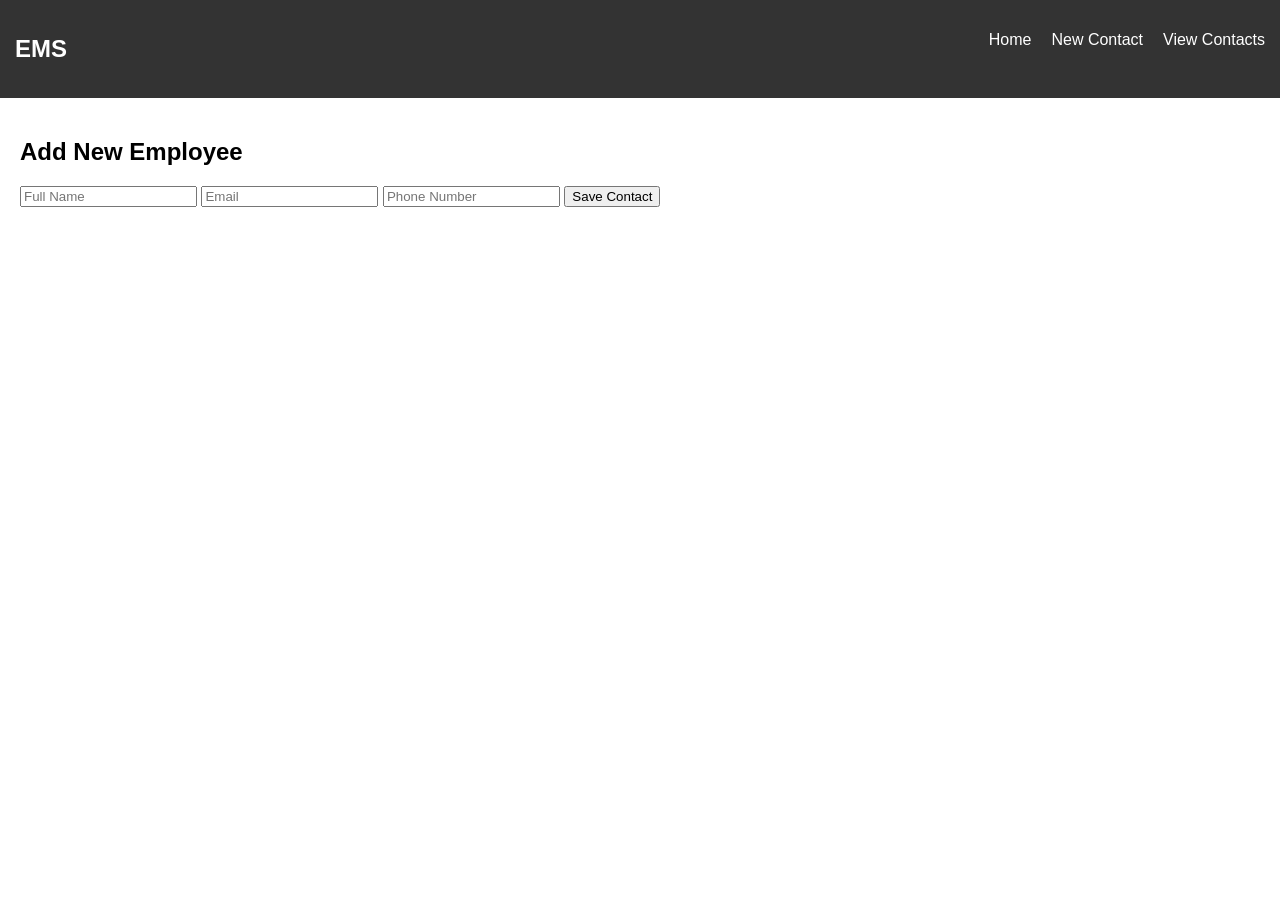
==== new_contact.html @ 46d8b401 "Completed employee management app" ====
<!DOCTYPE html>
<html lang="en">
<head>
    <meta charset="UTF-8">
    <title>New Contact</title>
    <link rel="stylesheet" href="styles.css">
</head>
<body>

<!-- Navigation -->
<nav>
    <h2>EMS</h2>
    <ul>
        <li><a href="index.html">Home</a></li>
        <li><a href="new-contact.html">New Contact</a></li>
        <li><a href="view-contacts.html">View Contacts</a></li>
    </ul>
</nav>

<!-- Form Section -->
<div class="container">
    <h2>Add New Employee</h2>

    <form id="contactForm">
        <input type="text" id="name" placeholder="Full Name" required>
        <input type="email" id="email" placeholder="Email" required>
        <input type="text" id="phone" placeholder="Phone Number" required>
        <button type="submit">Save Contact</button>
    </form>
</div>

<script src="main.js"></script>
</body>
</html>
---- styles.css ----
body {
    font-family: Arial, sans-serif;
    margin: 0;
}

/* Navigation */
nav {
    background-color: #333;
    color: white;
    padding: 15px;
    display: flex;
    justify-content: space-between;
}

nav ul {
    list-style: none;
    display: flex;
    gap: 20px;
}

nav ul li a {
    color: white;
    text-decoration: none;
}

/* Main Content */
.container {
    padding: 20px;
}
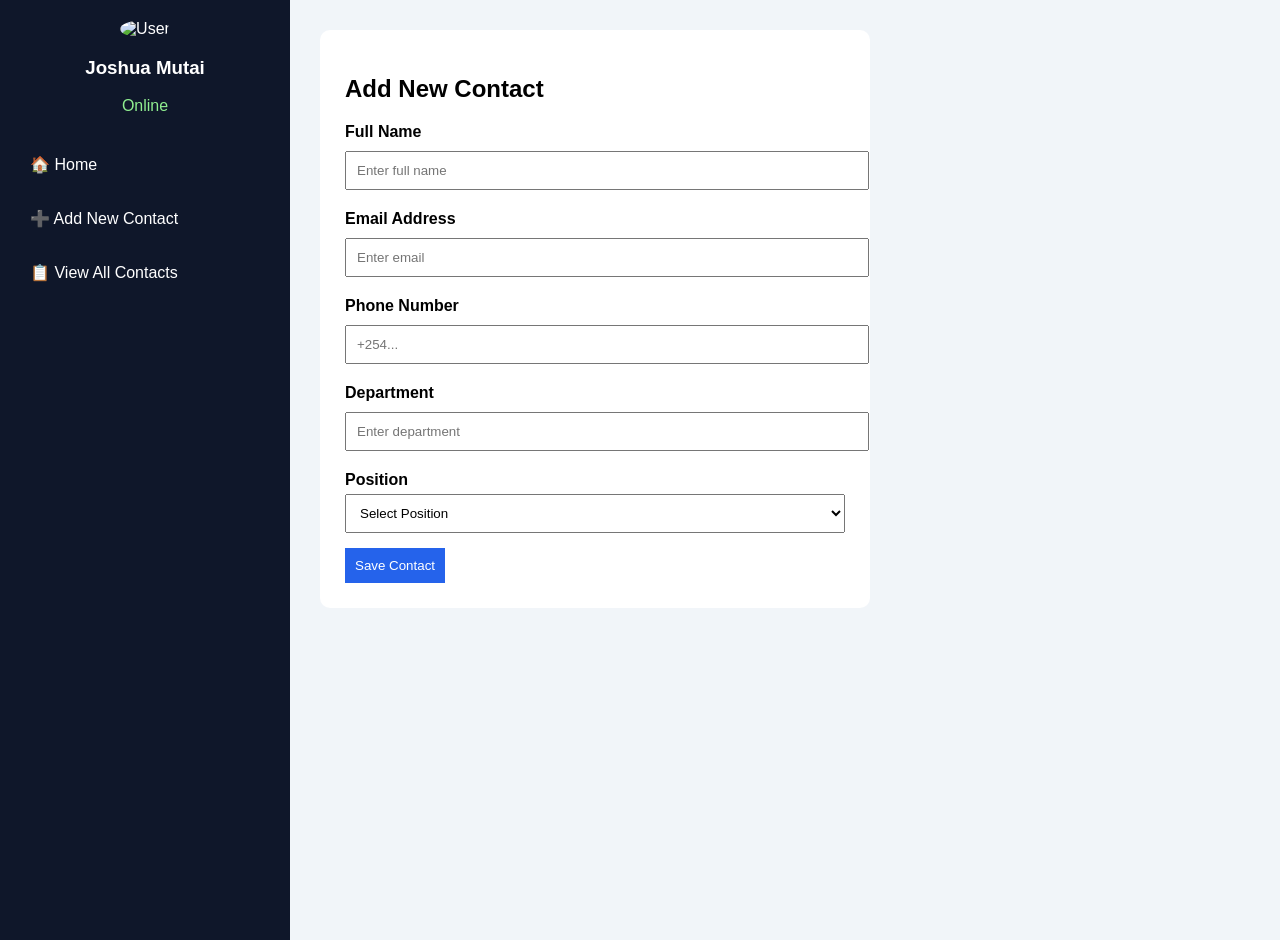
==== commit eb386dde: "completed step 5 and 6 with full functionality" ====
--- a/new_contact.html
+++ b/new_contact.html
@@ -7,26 +7,56 @@
 </head>
 <body>
 
-<!-- Navigation -->
-<nav>
-    <h2>EMS</h2>
-    <ul>
-        <li><a href="index.html">Home</a></li>
-        <li><a href="new-contact.html">New Contact</a></li>
-        <li><a href="view-contacts.html">View Contacts</a></li>
-    </ul>
-</nav>
+<div class="layout">
 
-<!-- Form Section -->
-<div class="container">
-    <h2>Add New Employee</h2>
+    <!-- Sidebar -->
+    <div class="sidebar">
+        <div class="profile">
+            <img src="images/profile.png" alt="User">
+            <h3>Joshua Mutai</h3>
+            <p>Online</p>
+        </div>
 
-    <form id="contactForm">
-        <input type="text" id="name" placeholder="Full Name" required>
-        <input type="email" id="email" placeholder="Email" required>
-        <input type="text" id="phone" placeholder="Phone Number" required>
-        <button type="submit">Save Contact</button>
-    </form>
+        <ul class="menu">
+            <li><a href="index.html">🏠 Home</a></li>
+            <li><a href="new_contact.html">➕ Add New Contact</a></li>
+            <li><a href="view_contacts.html">📋 View All Contacts</a></li>
+        </ul>
+    </div>
+
+    <!-- Main Content -->
+    <div class="main-content">
+        <div class="form-card">
+            <h2>Add New Contact</h2>
+
+            <form id="contactForm">
+
+                <label>Full Name</label>
+                <input type="text" id="name" placeholder="Enter full name" required>
+
+                <label>Email Address</label>
+                <input type="email" id="email" placeholder="Enter email" required>
+
+                <label>Phone Number</label>
+                <input type="text" id="phone" placeholder="+254..." required>
+
+                <label>Department</label>
+                <input type="text" id="department" placeholder="Enter department">
+
+                <label>Position</label>
+                <select id="position">
+                    <option value="">Select Position</option>
+                    <option>Manager</option>
+                    <option>Developer</option>
+                    <option>HR</option>
+                </select>
+
+                <button type="submit">Save Contact</button>
+
+            </form>
+        </div>
+    </div>
+
 </div>
 
 <script src="main.js"></script>
--- a/styles.css
+++ b/styles.css
@@ -1,29 +1,153 @@
 body {
+    margin: 0;
     font-family: Arial, sans-serif;
-    margin: 0;
 }
 
-/* Navigation */
-nav {
-    background-color: #333;
-    color: white;
-    padding: 15px;
+/* Layout */
+.layout {
     display: flex;
-    justify-content: space-between;
 }
 
-nav ul {
+/* Sidebar */
+.sidebar {
+    width: 250px;
+    height: 100vh;
+    background-color: #0f172a;
+    color: white;
+    padding: 20px;
+}
+
+/* Profile */
+.profile {
+    text-align: center;
+    margin-bottom: 30px;
+}
+
+.profile img {
+    width: 80px;
+    border-radius: 50%;
+}
+
+.profile p {
+    color: lightgreen;
+}
+
+/* Menu */
+.menu {
     list-style: none;
+    padding: 0;
+}
+
+.menu li {
+    margin: 15px 0;
+}
+
+.menu li a {
+    color: white;
+    text-decoration: none;
+    padding: 10px;
+    display: block;
+    border-radius: 5px;
+}
+
+.menu li a:hover {
+    background-color: #1e293b;
+}
+
+/* Main Content */
+.main-content {
+    flex: 1;
+    padding: 30px;
+    background-color: #f1f5f9;
+}
+
+/* Cards */
+.cards {
     display: flex;
     gap: 20px;
 }
 
-nav ul li a {
+.card {
+    padding: 20px;
+    border-radius: 10px;
     color: white;
-    text-decoration: none;
+    width: 200px;
 }
 
-/* Main Content */
-.container {
-    padding: 20px;
+.card.blue {
+    background-color: #06b6d4;
+}
+
+.card.green {
+    background-color: #22c55e;
+}
+
+/* Form */
+input {
+    width: 100%;
+    padding: 10px;
+    margin: 10px 0;
+}
+
+button {
+    padding: 10px;
+    background-color: #2563eb;
+    color: white;
+    border: none;
+}
+
+/* Table */
+table {
+    width: 100%;
+    border-collapse: collapse;
+    margin-top: 20px;
+}
+
+th {
+    background-color: #2563eb;
+    color: white;
+}
+
+th, td {
+    padding: 10px;
+    border: 1px solid #ddd;
+}
+
+/* Delete button */
+td button {
+    background-color: red;
+}
+
+/* Search */
+#searchInput {
+    padding: 10px;
+    margin-bottom: 10px;
+    width: 100%;
+}
+.form-card {
+    background: white;
+    padding: 25px;
+    border-radius: 10px;
+    max-width: 500px;
+}
+
+label {
+    display: block;
+    margin-top: 10px;
+    font-weight: bold;
+}
+
+select {
+    width: 100%;
+    padding: 10px;
+    margin-top: 5px;
+}
+
+button {
+    margin-top: 15px;
+    cursor: pointer;
+}
+
+td button {
+    margin-right: 5px;
 }
